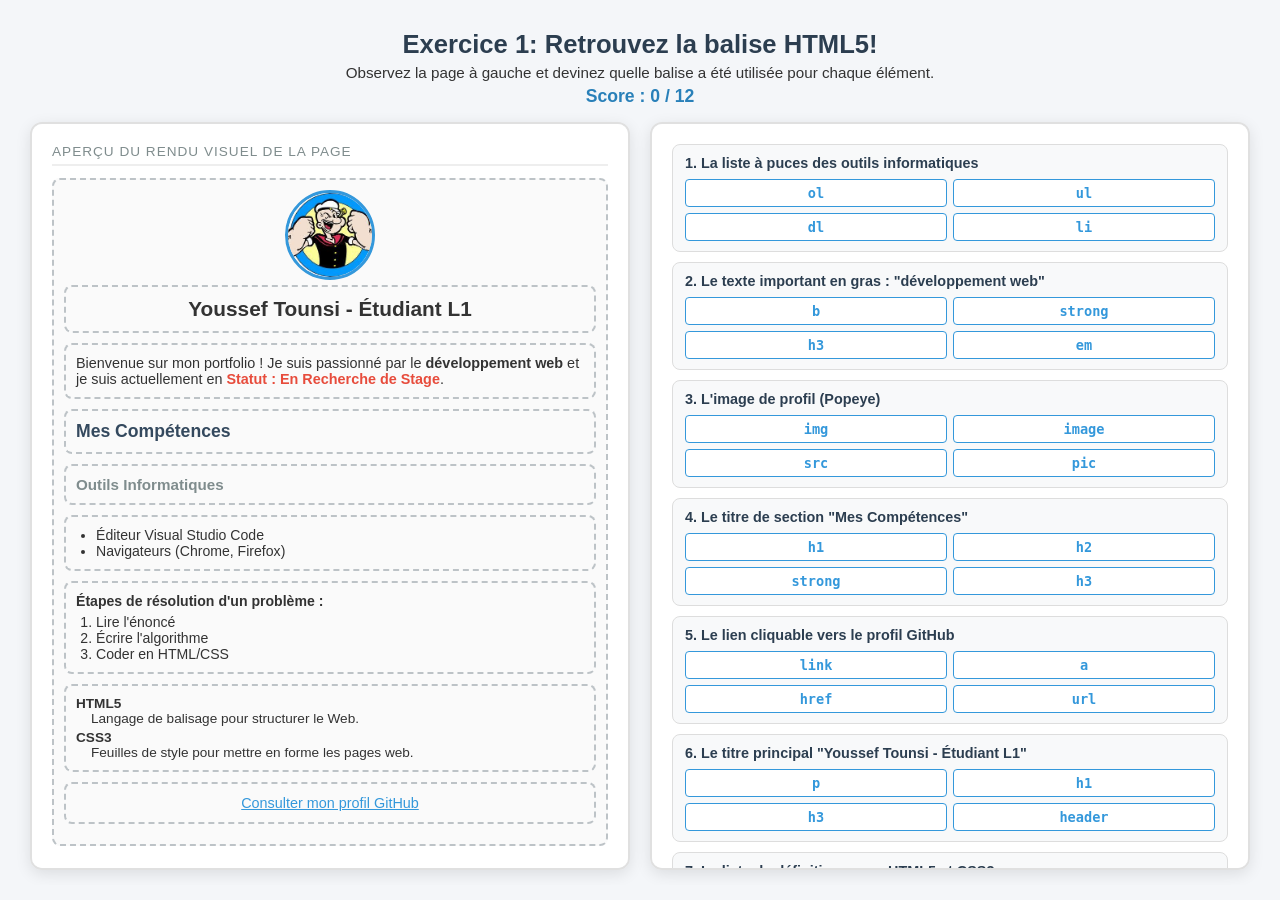
==== enonce/tp2_ex1.html @ 08f5ce48 "TP2 initial" ====
<!DOCTYPE html>
<html lang="fr">
<head>
  <meta charset="UTF-8">
  <meta name="viewport" content="width=device-width, initial-scale=1.0">
  <title>TP Interactif : L'Inspecteur HTML5</title>
  <style>
    * { box-sizing: border-box; font-family: 'Segoe UI', Tahoma, Geneva, Verdana, sans-serif; }
    html, body { height: 100%; margin: 0; padding: 15px; background-color: #f4f6f9; color: #333; overflow: hidden; }
    
    body { display: flex; flex-direction: column; }

    header { text-align: center; margin-bottom: 15px; flex-shrink: 0; }
    header h1 { color: #2c3e50; margin: 0 0 5px 0; font-size: 1.6rem; }
    header p { margin: 0 0 5px 0; font-size: 0.95rem; }
    .score-board { font-size: 1.1rem; font-weight: bold; color: #2980b9; }

    .container {
      display: grid;
      grid-template-columns: 1fr 1fr;
      gap: 20px;
      max-width: 1400px;
      width: 100%;
      margin: 0 auto;
      flex: 1;
      min-height: 0;
    }

    .preview-box, .quiz-box {
      background: white;
      padding: 20px;
      border-radius: 12px;
      box-shadow: 0 4px 15px rgba(0,0,0,0.1);
      border: 2px solid #e0e0e0;
      height: 100%;
      display: flex;
      flex-direction: column;
      overflow-y: auto;
    }

    .preview-title { 
      font-size: 0.85rem; 
      text-transform: uppercase; 
      letter-spacing: 1px; 
      color: #7f8c8d; 
      margin-bottom: 12px; 
      border-bottom: 2px solid #eee; 
      padding-bottom: 5px;
      flex-shrink: 0;
    }

    .challenge-zone {
      border: 2px dashed #bdc3c7;
      padding: 10px;
      margin-bottom: 10px;
      border-radius: 8px;
      transition: all 0.3s ease;
      background: #fafafa;
    }
    .challenge-zone.solved {
      border-color: #2ecc71;
      background: #e8f8f5;
    }

    .profile-img { 
      width: 90px; 
      height: 90px; 
      object-fit: cover; 
      border-radius: 50%; 
      border: 3px solid #3498db;
      display: block;
      margin: 0 auto 5px auto; 
    }
    
    .custom-span { color: #e74c3c; font-weight: bold; }

    .card {
      background: #f8f9fa;
      border: 1px solid #ddd;
      border-radius: 8px;
      padding: 10px 12px;
      margin-bottom: 10px;
    }
    .card h4 { margin: 0 0 8px 0; color: #2c3e50; font-size: 0.9rem; }
    
    .options { display: flex; flex-wrap: wrap; gap: 6px; }
    .btn-opt {
      flex: 1 1 calc(50% - 6px);
      background: #ffffff;
      border: 1px solid #3498db;
      color: #3498db;
      padding: 5px 8px;
      border-radius: 4px;
      cursor: pointer;
      font-family: monospace;
      font-weight: bold;
      font-size: 0.85rem;
      transition: all 0.2s;
      text-align: center;
    }
    .btn-opt:hover { background: #3498db; color: white; }
    .btn-opt.correct { background: #2ecc71 !important; color: white !important; border-color: #2ecc71 !important; }
    .btn-opt.wrong { background: #e74c3c !important; color: white !important; border-color: #e74c3c !important; }

    .code-reveal {
      display: none;
      margin-top: 6px;
      background: #272822;
      color: #f8f8f2;
      padding: 6px 10px;
      border-radius: 4px;
      font-family: monospace;
      font-size: 0.8rem;
    }
  </style>
</head>
<body>

<header>
  <h1>Exercice 1: Retrouvez la balise HTML5!</h1>
  <p>Observez la page à gauche et devinez quelle balise a été utilisée pour chaque élément.</p>
  <div class="score-board">Score : <span id="score">0</span> / 12</div>
</header>

<div class="container">
  
  <!-- GAUCHE : LE RENDU VISUEL -->
  <div class="preview-box">
    <div class="preview-title">Aperçu du rendu visuel de la page</div>

    <div id="target-div" class="challenge-zone">
      
      <div id="target-img" style="text-align: center;">
        <img src="../images/popey.jpg" alt="Photo de Popeye" class="profile-img">
      </div>


      <div id="target-h1" class="challenge-zone" style="text-align: center;">
        <h1 style="margin:0; font-size: 1.3rem;">Youssef Tounsi - Étudiant L1</h1>
      </div>

      <div id="target-p" class="challenge-zone">
        <p style="margin:0; font-size: 0.9rem;">
          Bienvenue sur mon portfolio ! Je suis passionné par le 
          <span id="target-strong" style="font-weight:bold;">développement web</span> 
          et je suis actuellement en 
          <span id="target-span" class="custom-span">Statut : En Recherche de Stage</span>.
        </p>
      </div>

      <div id="target-h2" class="challenge-zone">
        <h2 style="margin:0; font-size: 1.1rem; color:#34495e;">Mes Compétences</h2>
      </div>

      <div id="target-h3" class="challenge-zone">
        <h3 style="margin:0; font-size: 0.95rem; color:#7f8c8d;">Outils Informatiques</h3>
      </div>

      <div id="target-ul" class="challenge-zone">
        <ul style="margin:0; padding-left: 20px; font-size: 0.88rem;">
          <li>Éditeur Visual Studio Code</li>
          <li>Navigateurs (Chrome, Firefox)</li>
        </ul>
      </div>

      <div id="target-ol" class="challenge-zone">
        <p style="margin:0 0 5px 0; font-weight:bold; font-size: 0.88rem;">Étapes de résolution d'un problème :</p>
        <ol style="margin:0; padding-left: 20px; font-size: 0.88rem;">
          <li>Lire l'énoncé</li>
          <li>Écrire l'algorithme</li>
          <li>Coder en HTML/CSS</li>
        </ol>
      </div>

      <div id="target-dl" class="challenge-zone">
        <dl style="margin:0; font-size: 0.85rem;">
          <dt style="font-weight:bold;">HTML5</dt>
          <dd style="margin-left: 15px; margin-bottom: 4px;">Langage de balisage pour structurer le Web.</dd>
          <dt style="font-weight:bold;">CSS3</dt>
          <dd style="margin-left: 15px;">Feuilles de style pour mettre en forme les pages web.</dd>
        </dl>
      </div>

      <div id="target-a" class="challenge-zone" style="text-align: center;">
        <a href="#" onclick="return false;" style="color: #3498db; font-size: 0.9rem;">Consulter mon profil GitHub</a>
      </div>

    </div>
  </div>

  <!-- DROITE : LES QUESTIONS EN DÉSORDRE -->
  <div class="quiz-box">
    
    <!-- M Question 1 -->
    <div class="card" id="card-ul">
      <h4>1. La liste à puces des outils informatiques</h4>
      <div class="options">
        <button class="btn-opt" onclick="checkAnswer('ul', 'ol', this)">ol</button>
        <button class="btn-opt" onclick="checkAnswer('ul', 'ul', this)">ul</button>
        <button class="btn-opt" onclick="checkAnswer('ul', 'dl', this)">dl</button>
        <button class="btn-opt" onclick="checkAnswer('ul', 'li', this)">li</button>
      </div>
      <div class="code-reveal" id="code-ul">&lt;ul&gt;&lt;li&gt;VS Code&lt;/li&gt;...&lt;/ul&gt;</div>
    </div>

    <!-- Question 2  -->
    <div class="card" id="card-strong">
      <h4>2. Le texte important en gras : "développement web"</h4>
      <div class="options">
        <button class="btn-opt" onclick="checkAnswer('strong', 'b', this)">b</button>
        <button class="btn-opt" onclick="checkAnswer('strong', 'strong', this)">strong</button>
        <button class="btn-opt" onclick="checkAnswer('strong', 'h3', this)">h3</button>
        <button class="btn-opt" onclick="checkAnswer('strong', 'em', this)">em</button>
      </div>
      <div class="code-reveal" id="code-strong">&lt;strong&gt;développement web&lt;/strong&gt;</div>
    </div>

    <!-- Question 3  -->
    <div class="card" id="card-img">
      <h4>3. L'image de profil (Popeye)</h4>
      <div class="options">
        <button class="btn-opt" onclick="checkAnswer('img', 'img', this)">img</button>
        <button class="btn-opt" onclick="checkAnswer('img', 'image', this)">image</button>
        <button class="btn-opt" onclick="checkAnswer('img', 'src', this)">src</button>
        <button class="btn-opt" onclick="checkAnswer('img', 'pic', this)">pic</button>
      </div>
      <div class="code-reveal" id="code-img">&lt;img src="popey.jpg" alt="Photo de Popeye"&gt;</div>
    </div>

    <!-- Question 4 -->
    <div class="card" id="card-h2">
      <h4>4. Le titre de section "Mes Compétences"</h4>
      <div class="options">
        <button class="btn-opt" onclick="checkAnswer('h2', 'h1', this)">h1</button>
        <button class="btn-opt" onclick="checkAnswer('h2', 'h2', this)">h2</button>
        <button class="btn-opt" onclick="checkAnswer('h2', 'strong', this)">strong</button>
        <button class="btn-opt" onclick="checkAnswer('h2', 'h3', this)">h3</button>
      </div>
      <div class="code-reveal" id="code-h2">&lt;h2&gt;Mes Compétences&lt;/h2&gt;</div>
    </div>

    <!-- Question 5  -->
    <div class="card" id="card-a">
      <h4>5. Le lien cliquable vers le profil GitHub</h4>
      <div class="options">
        <button class="btn-opt" onclick="checkAnswer('a', 'link', this)">link</button>
        <button class="btn-opt" onclick="checkAnswer('a', 'a', this)">a</button>
        <button class="btn-opt" onclick="checkAnswer('a', 'href', this)">href</button>
        <button class="btn-opt" onclick="checkAnswer('a', 'url', this)">url</button>
      </div>
      <div class="code-reveal" id="code-a">&lt;a href="https://github.com"&gt;Consulter...&lt;/a&gt;</div>
    </div>

    <!-- Question 6 -->
    <div class="card" id="card-h1">
      <h4>6. Le titre principal "Youssef Tounsi - Étudiant L1"</h4>
      <div class="options">
        <button class="btn-opt" onclick="checkAnswer('h1', 'p', this)">p</button>
        <button class="btn-opt" onclick="checkAnswer('h1', 'h1', this)">h1</button>
        <button class="btn-opt" onclick="checkAnswer('h1', 'h3', this)">h3</button>
        <button class="btn-opt" onclick="checkAnswer('h1', 'header', this)">header</button>
      </div>
      <div class="code-reveal" id="code-h1">&lt;h1&gt;Youssef Tounsi - Étudiant L1&lt;/h1&gt;</div>
    </div>

    <!-- Question 7  -->
    <div class="card" id="card-dl">
      <h4>7. La liste de définitions pour HTML5 et CSS3</h4>
      <div class="options">
        <button class="btn-opt" onclick="checkAnswer('dl', 'ul', this)">ul</button>
        <button class="btn-opt" onclick="checkAnswer('dl', 'dl', this)">dl</button>
        <button class="btn-opt" onclick="checkAnswer('dl', 'ol', this)">ol</button>
        <button class="btn-opt" onclick="checkAnswer('dl', 'dt', this)">dt</button>
      </div>
      <div class="code-reveal" id="code-dl">&lt;dl&gt;&lt;dt&gt;HTML5&lt;/dt&gt;&lt;dd&gt;...&lt;/dd&gt;&lt;/dl&gt;</div>
    </div>

    <!-- Question 8 -->
    <div class="card" id="card-p">
      <h4>8. Le bloc de texte "Bienvenue sur mon portfolio..."</h4>
      <div class="options">
        <button class="btn-opt" onclick="checkAnswer('p', 'span', this)">span</button>
        <button class="btn-opt" onclick="checkAnswer('p', 'p', this)">p</button>
        <button class="btn-opt" onclick="checkAnswer('p', 'div', this)">div</button>
        <button class="btn-opt" onclick="checkAnswer('p', 'section', this)">section</button>
      </div>
      <div class="code-reveal" id="code-p">&lt;p&gt;Bienvenue sur mon portfolio...&lt;/p&gt;</div>
    </div>

    <!-- Question 9  -->
    <div class="card" id="card-div">
      <h4>9. Le conteneur global de la carte de profil</h4>
      <div class="options">
        <button class="btn-opt" onclick="checkAnswer('div', 'span', this)">span</button>
        <button class="btn-opt" onclick="checkAnswer('div', 'body', this)">body</button>
        <button class="btn-opt" onclick="checkAnswer('div', 'div', this)">div</button>
        <button class="btn-opt" onclick="checkAnswer('div', 'main', this)">main</button>
      </div>
      <div class="code-reveal" id="code-div">&lt;div class="profile-card"&gt;...&lt;/div&gt;</div>
    </div>

    <!-- Question 10  -->
    <div class="card" id="card-h3">
      <h4>10. Le sous-titre "Outils Informatiques"</h4>
      <div class="options">
        <button class="btn-opt" onclick="checkAnswer('h3', 'h3', this)">h3</button>
        <button class="btn-opt" onclick="checkAnswer('h3', 'p', this)">p</button>
        <button class="btn-opt" onclick="checkAnswer('h3', 'h1', this)">h1</button>
        <button class="btn-opt" onclick="checkAnswer('h3', 'h2', this)">h2</button>
      </div>
      <div class="code-reveal" id="code-h3">&lt;h3&gt;Outils Informatiques&lt;/h3&gt;</div>
    </div>

    <!-- Question 11  -->
    <div class="card" id="card-span">
      <h4>11. Le fragment de texte stylisé "Statut : En Recherche..."</h4>
      <div class="options">
        <button class="btn-opt" onclick="checkAnswer('span', 'div', this)">div</button>
        <button class="btn-opt" onclick="checkAnswer('span', 'span', this)">span</button>
        <button class="btn-opt" onclick="checkAnswer('span', 'p', this)">p</button>
        <button class="btn-opt" onclick="checkAnswer('span', 'mark', this)">mark</button>
      </div>
      <div class="code-reveal" id="code-span">&lt;span class="custom-span"&gt;Statut...&lt;/span&gt;</div>
    </div>

    <!-- Question 12 (anciennement Q9 - OL) -->
    <div class="card" id="card-ol">
      <h4>12. La liste ordonnée (1, 2, 3) des étapes</h4>
      <div class="options">
        <button class="btn-opt" onclick="checkAnswer('ol', 'ol', this)">ol</button>
        <button class="btn-opt" onclick="checkAnswer('ol', 'ul', this)">ul</button>
        <button class="btn-opt" onclick="checkAnswer('ol', 'dl', this)">dl</button>
        <button class="btn-opt" onclick="checkAnswer('ol', 'list', this)">list</button>
      </div>
      <div class="code-reveal" id="code-ol">&lt;ol&gt;&lt;li&gt;Lire...&lt;/li&gt;...&lt;/ol&gt;</div>
    </div>

  </div>
</div>

<script>
  let score = 0;
  const answered = {};

  function checkAnswer(tag, selectedOption, btn) {
    // Si la question a déjà été validée avec la bonne réponse, on ne fait rien
    if (answered[tag]) return;

    const cardContainer = document.getElementById('card-' + tag);
    const targetElem = document.getElementById('target-' + tag);
    const codeElem = document.getElementById('code-' + tag);

    // 1. Réinitialiser la couleur de TOUS les boutons de cette question
    const allButtons = cardContainer.querySelectorAll('.btn-opt');
    allButtons.forEach(b => {
      b.classList.remove('wrong');
      b.classList.remove('correct');
    });

    // 2. Traitement selon la réponse cliquée
    if (tag === selectedOption) {
      // Bonne réponse : passe en vert
      btn.classList.add('correct');
      score++;
      document.getElementById('score').innerText = score;
      
      if (targetElem) {
        targetElem.classList.add('solved');
      }
      if (codeElem) {
        codeElem.style.display = 'block';
      }
      // Verrouille la question pour ne plus pouvoir changer la bonne réponse
      answered[tag] = true;
    } else {
      // Mauvaise réponse : passe en rouge (les autres boutons restent neutres)
      btn.classList.add('wrong');
    }
  }
</script>

</body>
</html>
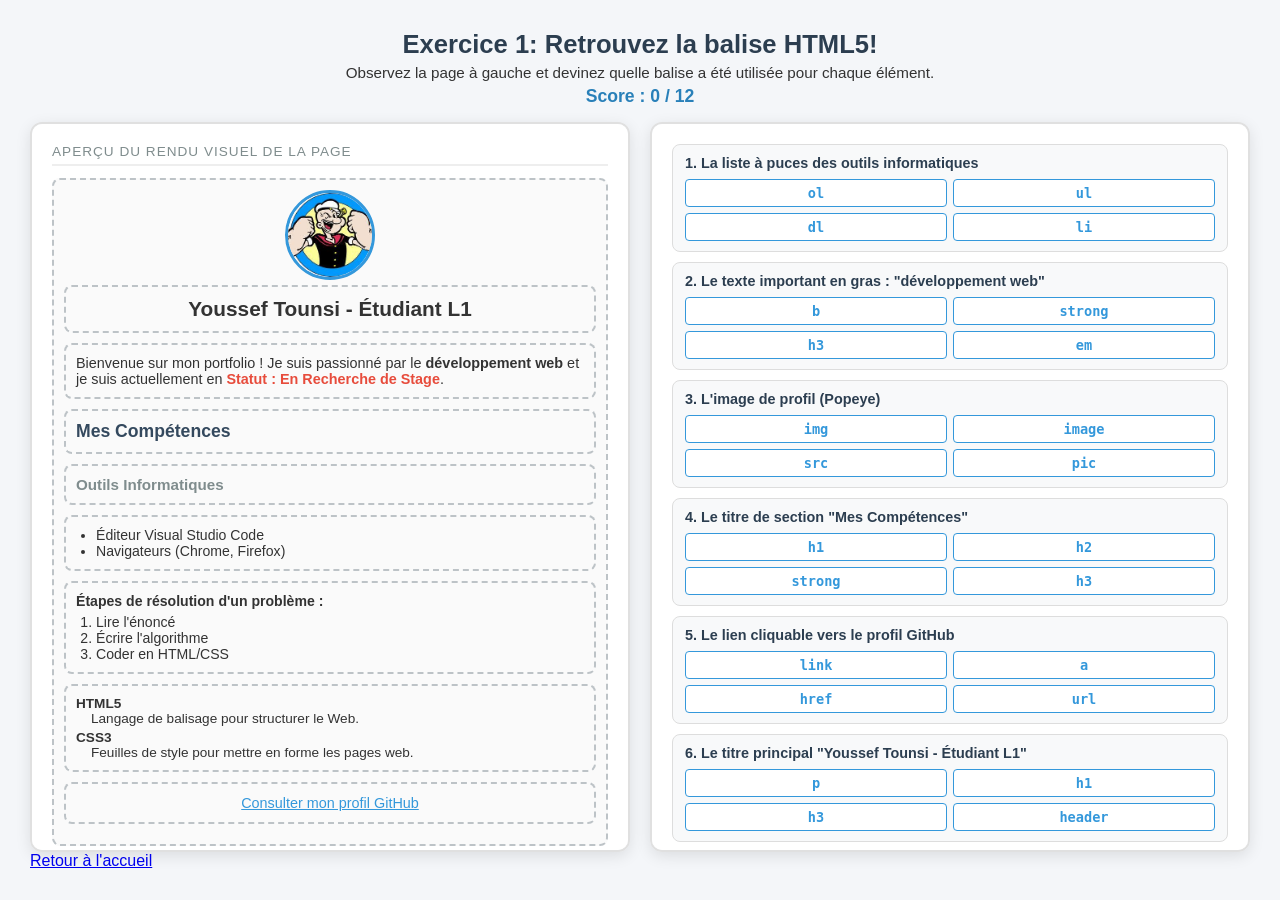
==== commit 8da9ee91: "Liens ajoutés au site" ====
--- a/enonce/tp2_ex1.html
+++ b/enonce/tp2_ex1.html
@@ -378,6 +378,7 @@
     }
   }
 </script>
+    <a href="../index.html">Retour à l'accueil </a>
 
 </body>
 </html>
